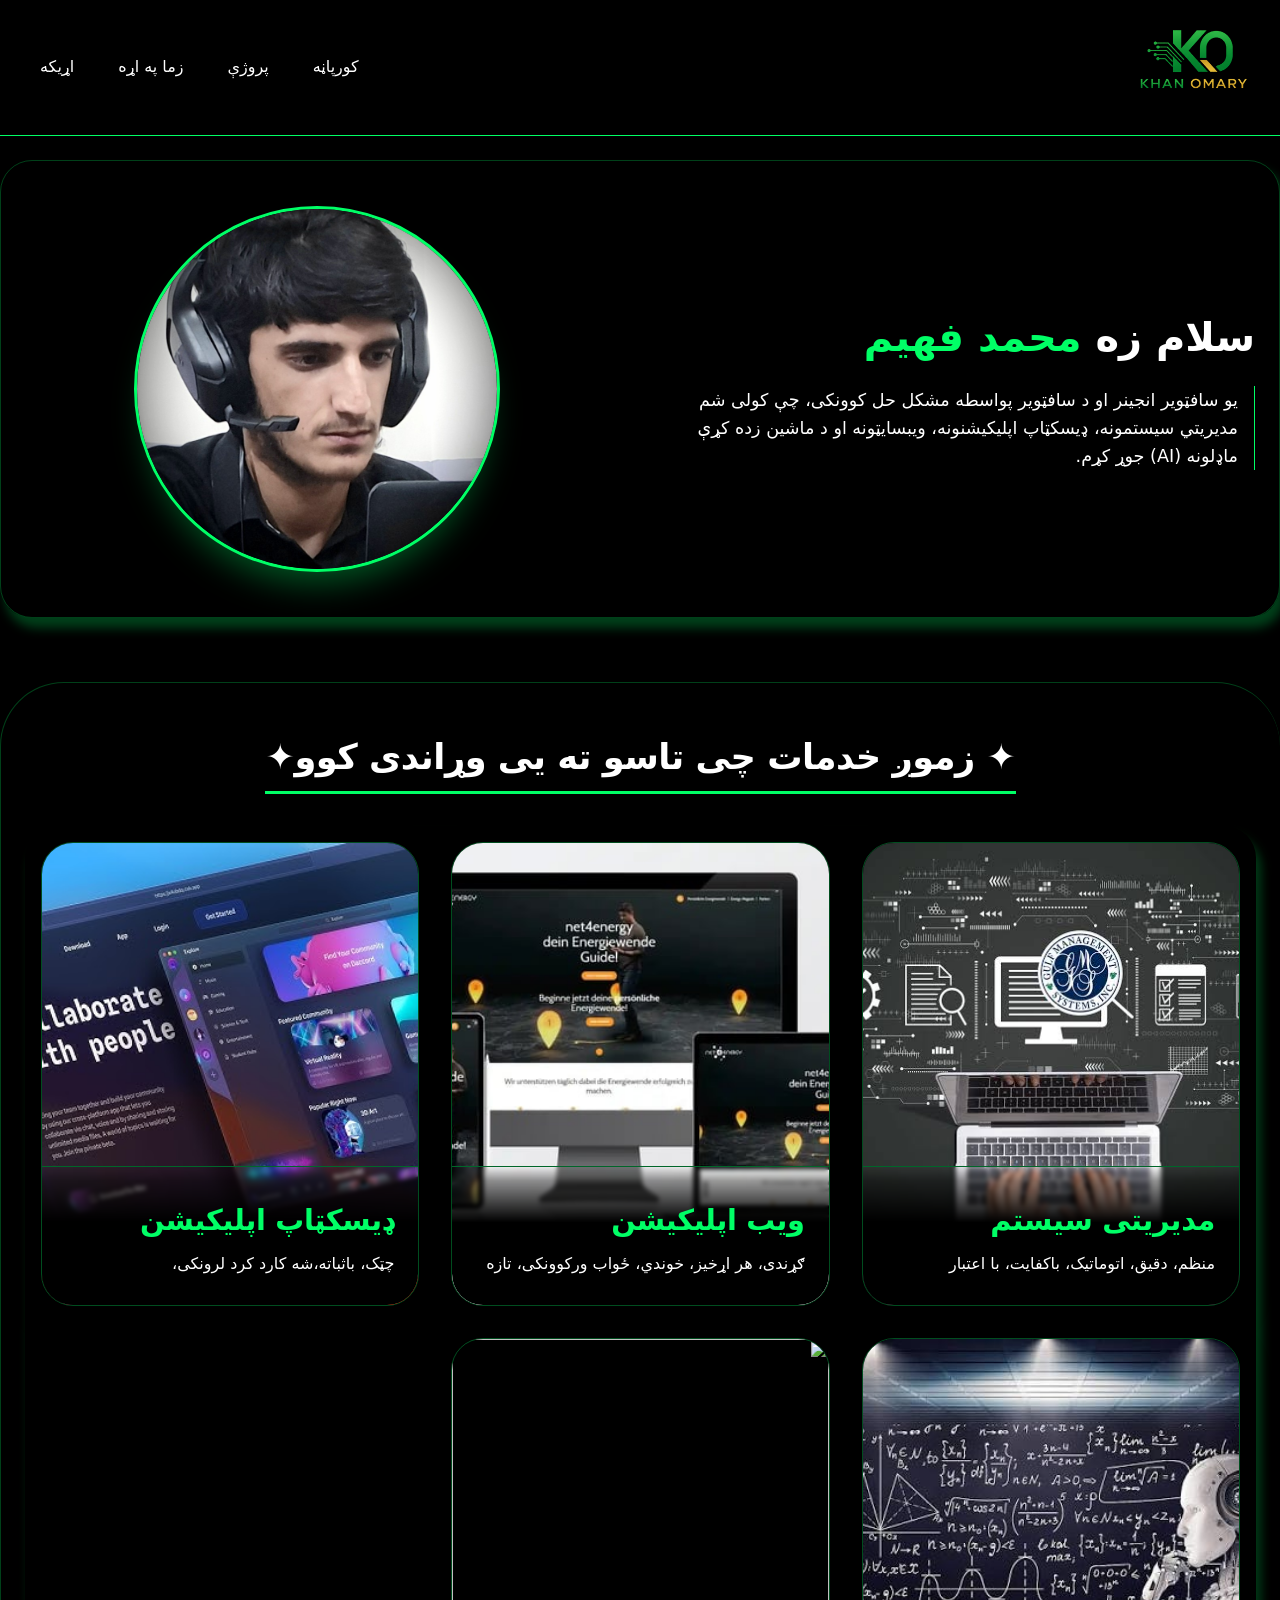
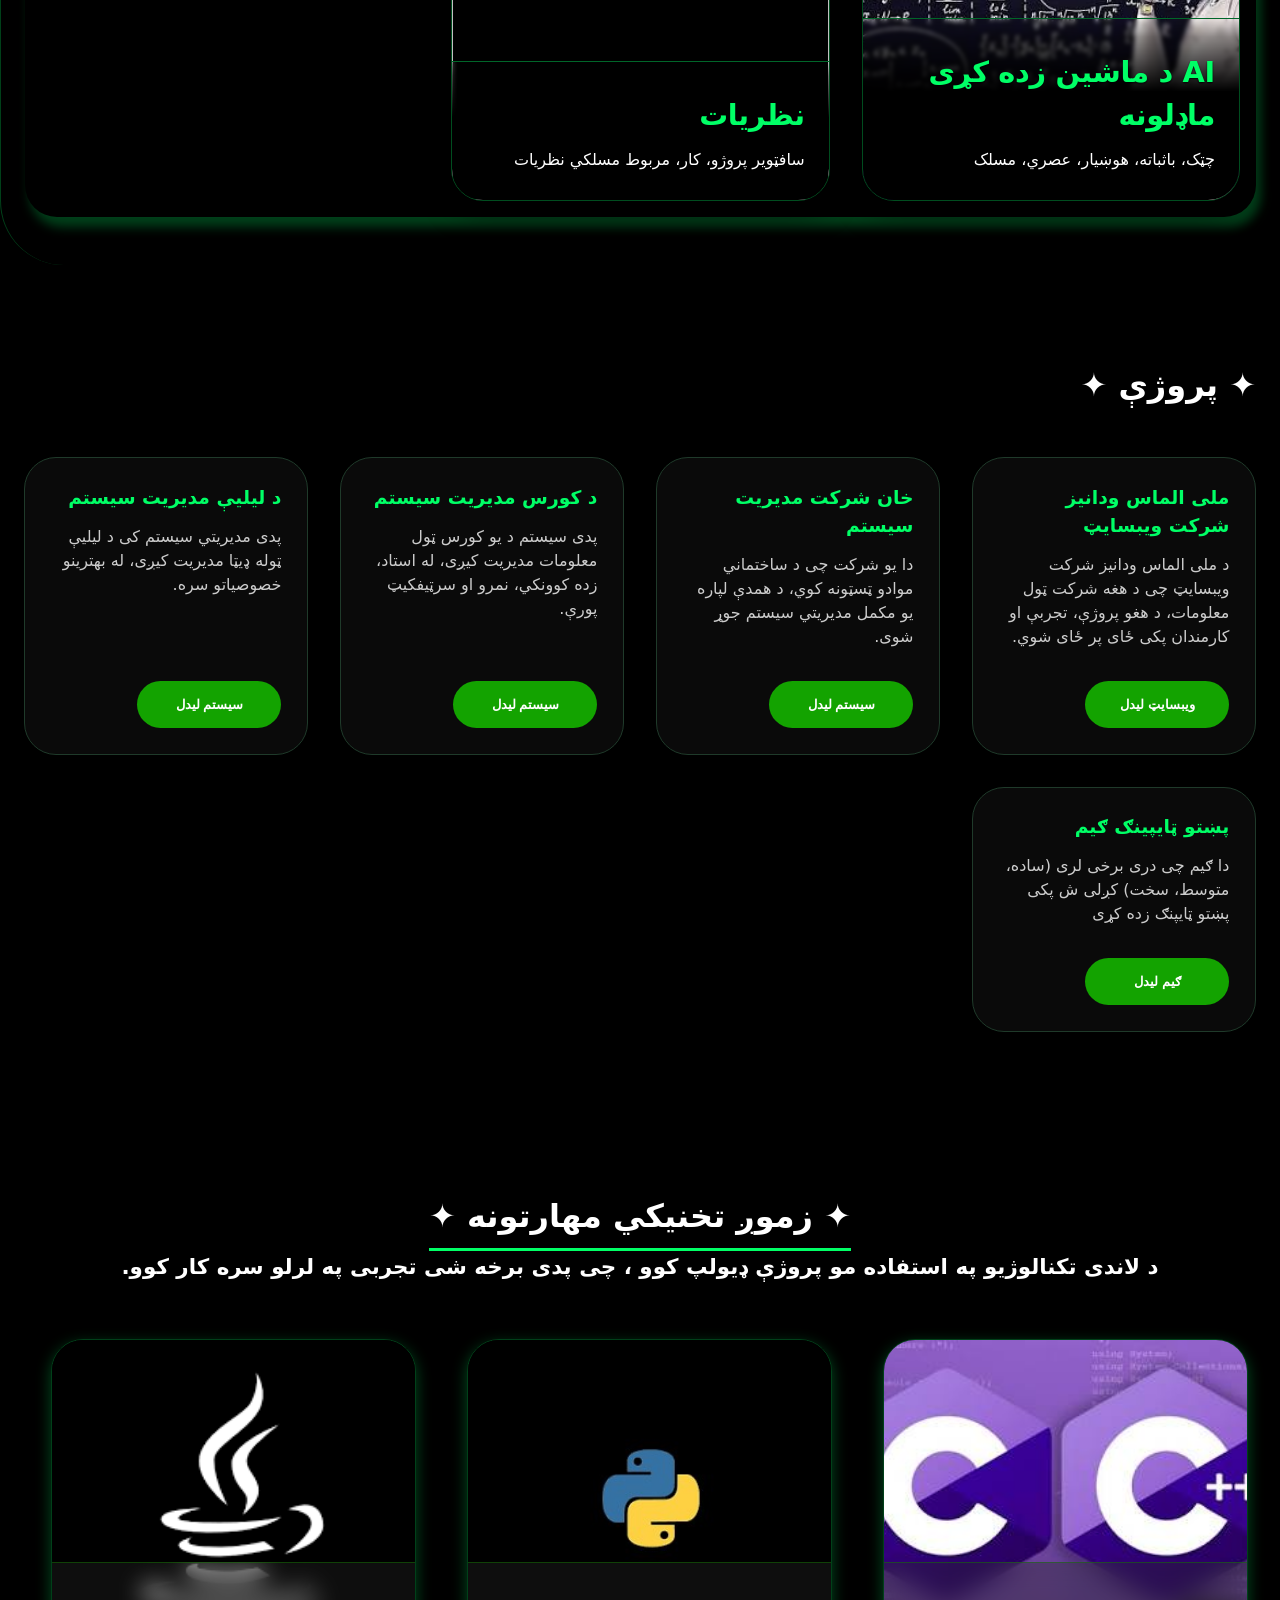
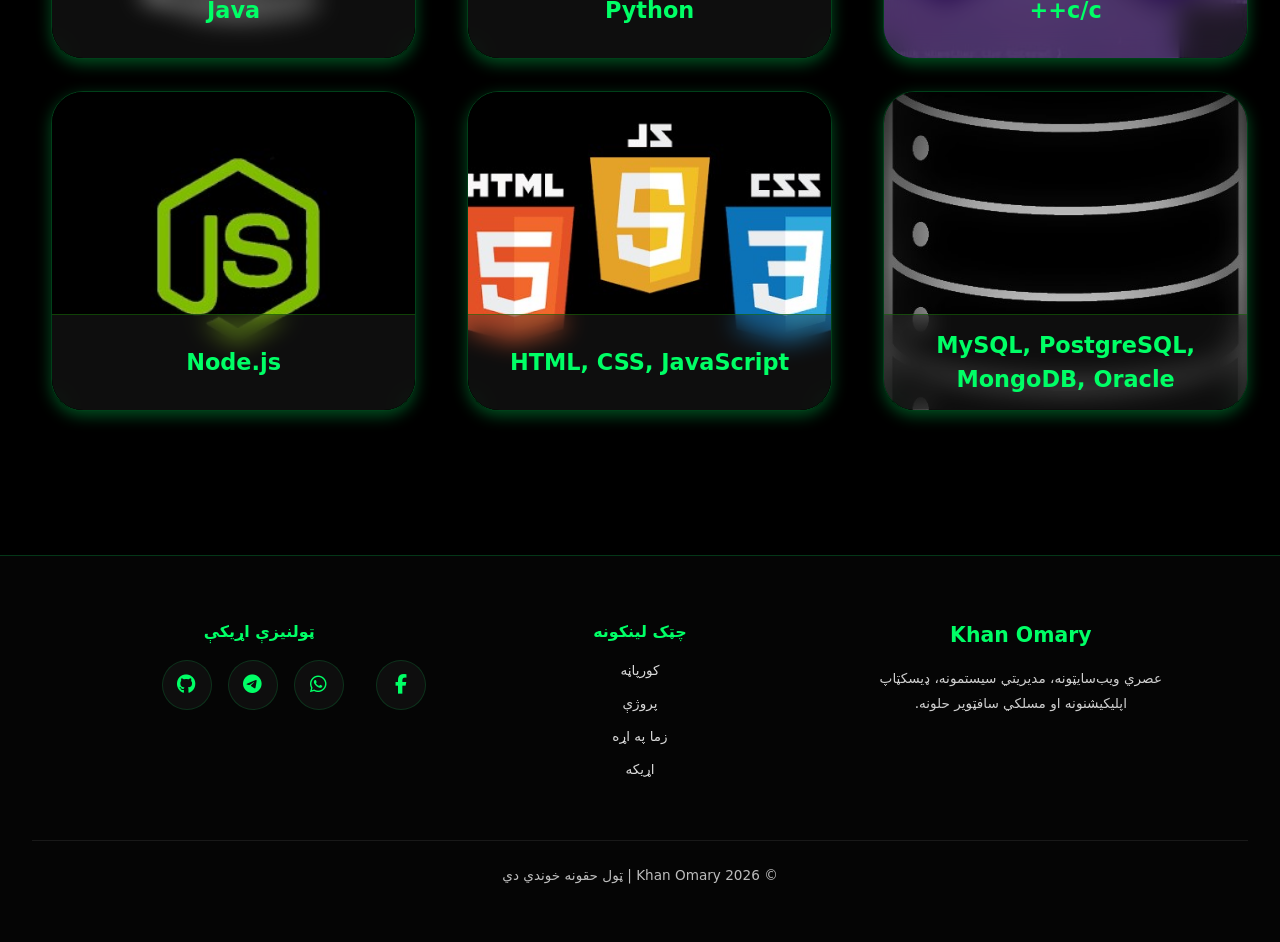
==== index.html @ f33b7aba "portpelio website first version" ====
<!DOCTYPE html>
<html lang="ps" dir="rtl">

<head>
    <meta charset="UTF-8">
    <meta name="viewport" content="width=device-width, initial-scale=1.0, viewport-fit=cover">
    <link rel="stylesheet" href="https://cdnjs.cloudflare.com/ajax/libs/font-awesome/6.5.1/css/all.min.css">
    <link rel="stylesheet" href="style/header.css">
    <link rel="stylesheet" href="style/style.css">
    <link rel="stylesheet" href="style/can_do.css">
    <link rel="stylesheet" href="style/technology.css">
    <link rel="stylesheet" href="style/project.css">
    <link rel="stylesheet" href="style/footer.css">
    <title>فهیم | شین، تور، سپین — د نبض انیمیشن</title>

</head>

<body>

    <nav>
        <div class="menu">
            <div class="logo">
                <img src="image/logo/logo2.png" alt="">
            </div>
            <div class="hamburger">
                <i class="fa-solid fa-bars"></i>
            </div>
            <ul class="nav-links">
                <li><a href="#">کورپاڼه</a></li>
                <li><a href="project.html">پروژې</a></li>
                <li><a href="about.html">زما په اړه</a></li>
                <li><a href="contact.html">اړیکه</a></li>
            </ul>
        </div>
    </nav>



    <section id="hero_section">
        <div id="info" class="hero_item">
            <h2>سلام زه <span>محمد فهیم</span></h2>
            <h4>یو سافټویر انجینر او د سافټویر پواسطه مشکل حل کوونکی، چې کولی شم مدیریتي سیستمونه، ډیسکټاپ اپلیکیشنونه،
                ویبسایټونه او د ماشین زده کړې ماډلونه (AI) جوړ کړم.</h4>
        </div>
        <div id="image" class="hero_item">
            <div class="hero-avatar">
                <img id="heroImage" src="image/hero_section/8.jpg" alt="محمد فهیم">
            </div>
        </div>
    </section>


    <section class="cards-section">
        <div class="section-badge">
            <h2>✦ زموږ خدمات چی تاسو ته یی وړاندی کوو✦</h2>
        </div>

        <div class="cards-grid">

        </div>
    </section>

    <section id="projects">
        <h2 class="section-title">✦ پروژې ✦</h2>

        <div class="projects-grid">
        </div>
    </section>

    <section id="skills-section">
        <div class="section-title">
            <h2>✦ زموږ تخنیکي مهارتونه ✦</h2>
            <h6>د لاندی تکنالوژیو په استفاده مو پروژې ډيولپ کوو ، چی پدی برخه شی تجربی په لرلو سره کار کوو.</h6>
        </div>

        <div class="skills-grid">

        </div>
    </section>


    <footer id="footer">
        <div class="footer-container">
            <div class="footer-box">
                <h2 class="footer-logo">Khan Omary</h2>
                <p>
                    عصري ویب‌سایټونه، مدیریتي سیستمونه،
                    ډیسکټاپ اپلیکیشنونه او مسلکي سافټویر حلونه.
                </p>
            </div>

            <div class="footer-box">
                <h3>چټک لینکونه</h3>
                <ul class="footer-links">
                    <li><a href="#">کورپاڼه</a></li>
                    <li><a href="project.html">پروژې</a></li>
                    <li><a href="about.html">زما په اړه</a></li>
                    <li><a href="contact.html">اړیکه</a></li>
                </ul>
            </div>

            <div class="footer-box">
                <h3>ټولنیزې اړیکې</h3>

                <div class="footer-socials">
                    <a href="https://www.facebook.com/profile.php?id=61589091702572"> <i
                            class="fa-brands fa-facebook-f"></i></a><br>
                    <a href="https://wa.me/93795741648"> <i class="fa-brands fa-whatsapp"></i> </a>
                    <a href="https://t.me/khan_omary"> <i class="fa-brands fa-telegram"></i> </a>
                    <a href="https://www.facebook.com/profile.php?id=61589091702572"> <i
                            class="fa-brands fa-github"></i> </a>

                </div>
            </div>
        </div>

        <div class="footer-bottom">
            <p>
                © 2026 Khan Omary | ټول حقونه خوندي دي
            </p>
        </div>

    </footer>

    <script src="javaScript/Home_Service.js"></script>
    <script src="javaScript/Skill_cards.js"></script>
    <script src="javaScript/projects.js"></script>
    <script src="javaScript/Hambergar.js"></script>
    <script src="javaScript/Hero_Image.js"></script>
</body>

</html>
---- style/header.css ----
/* nav {
            width: 100%;
            background: var(--black);
            border-bottom: 1px solid var(--green);
            padding: 0.2rem 0;
            position: sticky;
            top: 0;
            z-index: 100;
            backdrop-filter: blur(2px);
            background-color: rgba(0, 0, 0, 0.96);
        }

        nav .menu {
            max-width: 1280px;
            margin: auto;
            padding: 0 1.5rem;
            display: flex;
            justify-content: space-between;
            align-items: center;
            flex-wrap: wrap;
        }

        .logo {
            width: 8rem;
            height: auto;
            border-radius: 50%;
        }

        .logo img {
            width: 100%;
            border-radius: 50%;
        }

        .hamburger {
            display: none;
            color: white;
            font-size: 1.8rem;
            cursor: pointer;
        }

        .menu ul {
            display: flex;
            list-style: none;
            gap: 0.75rem;
        }

        .menu ul li a {
            text-decoration: none;
            color: var(--white);
            font-weight: 500;
            padding: 0.5rem 1rem;
            border-radius: 2rem;
            font-size: 1rem;
            transition: 0.2s;
            border: 1px solid transparent;
        }

        .menu ul li a:hover {
            color: var(--green);
            border-color: var(--green);
            background: rgba(0, 255, 102, 0.08);
        }

        @media (max-width: 720px) {

            nav .menu {
                flex-direction: row;
                justify-content: space-between;
                align-items: center;
            }

            .hamburger {
                display: block;
            }

            .nav-links {
                display: none;
                width: 100%;
                flex-direction: column;
                text-align: center;
                margin-top: 1rem;
                gap: 1rem;
            }

            .nav-links.active {
                display: flex;
            }
        } */

        nav {
            width: 100%;
            background: var(--black);
            border-bottom: 1px solid var(--green);
            padding: 0.2rem 0;
            position: sticky;
            top: 0;
            z-index: 100;
        }

        nav .menu {
            max-width: 1280px;
            margin: auto;
            padding: 0 1.5rem;
            display: flex;
            justify-content: space-between;
            align-items: center;
        }

        .logo {
            width: 8rem;
        }

        .logo img {
            width: 100%;
            border-radius: 50%;
        }

        .hamburger {
            display: none;
            color: white;
            font-size: 1.8rem;
            cursor: pointer;
        }

        .nav-links {
            display: flex;
            list-style: none;
            gap: 0.75rem;
        }

        .nav-links li a {
            text-decoration: none;
            color: white;
            padding: 0.5rem 1rem;
        }

        /* Mobile */

        /* @media (max-width: 720px) {

            .hamburger {
                display: block;
            }

            .nav-links {
                display: none;
                width: 100%;
                flex-direction: column;
                text-align: center;
                margin-top: 1rem;
            }

            .nav-links.active {
                display: flex;
            }
        } */

        @media (max-width: 720px) {

            .hamburger {
                display: block;
            }

            nav .menu {
                position: relative;
            }

            .nav-links {
                display: none;
                position: absolute;
                top: 100%;
                right: 0;

                width: 100%;
                background: #000;

                flex-direction: column;
                text-align: center;

                padding: 1rem 0;
                border-top: 1px solid #00ff66;
            }

            .nav-links.active {
                display: flex;
            }

            .nav-links li {
                margin: 0.5rem 0;
            }
        }
---- style/style.css ----
* {
    margin: 0;
    padding: 0;
    box-sizing: border-box;
}

:root {
    --black: #000000;
    --white: #ffffff;
    --green: #00ff66;
}

body {
    background-color: var(--black);
    color: var(--white);
    font-family: 'Segoe UI', 'Poppins', system-ui, -apple-system, sans-serif;
    line-height: 1.5;
    scroll-behavior: smooth;
}

section {
    padding: 3rem 1.5rem;
    margin: 0 auto;
    margin-bottom: 3rem;
    max-width: 1280px;
}

#hero_section {
    display: flex;
    flex-wrap: wrap;
    align-items: center;
    justify-content: space-between;
    gap: 4rem;
    margin-top: 1.5rem;
    border: 0.2px solid rgba(0, 255, 102, 0.25);
    border-radius: 2rem;
    box-shadow: rgba(0, 255, 102, 0.25) 5px 10px 11px;
}

#hero_section:hover {
    border-color: var(--green);
    transform: translateY(-5px);
}

.hero_item {
    flex: 1;
    min-width: 280px;
}

#info h2 {
    font-size: 2.5rem;
    font-weight: 700;
    margin-bottom: 1rem;
}

#info h2 span {
    color: var(--green);
    display: inline-block;
    padding-bottom: 0.2rem;
}

#info h4 {
    font-size: 1.1rem;
    font-weight: 400;
    line-height: 1.6;
    color: var(--white);
    border-right: 1px solid var(--green);
    padding-right: 1rem;
}

.hero-avatar {
    position: relative;
    width: 100%;
    max-width: 360px;
    margin: 0 auto;
    border-radius: 50%;
    display: flex;
    align-items: center;
    justify-content: center;
    box-shadow: 0 25px 35px -12px rgba(0, 255, 102, 0.35);
}

.hero-avatar img {
    width: 100%;
    height: 100%;
    object-fit: cover;
    border-radius: 50%;
    background: #111;
    box-shadow: none;
    position: relative;
    z-index: 2;
    transition: opacity 0.9s ease;
}


.hero-avatar::before {
    content: "";
    position: absolute;
    top: 50%;
    left: 50%;
    transform: translate(-50%, -50%);
    width: 100%;
    height: 100%;
    border-radius: 50%;
    border: 3px solid var(--green);
    z-index: 1;
    pointer-events: none;
    animation: softPulse 3s ease-in-out infinite;
}

@keyframes softPulse {
    0% {
        width: 100%;
        height: 100%;
        opacity: 0.9;
        border-width: 3px;
    }

    50% {
        width: 118%;
        height: 118%;
        opacity: 0.3;
        border-width: 2px;
    }

    100% {
        width: 100%;
        height: 100%;
        opacity: 0.7;
        border-width: 3px;
    }
}


@media (max-width: 860px) {
    #hero_section {
        flex-direction: column-reverse;
        text-align: center;
    }

    #info h4 {
        border-right: none;
        padding-right: 0;
        border-top: 2px solid var(--green);
        padding-top: 1rem;
    }

    .hero-avatar {
        max-width: 260px;
    }

    @keyframes softPulse {
        0% {
            width: 100%;
            height: 100%;
        }

        50% {
            width: 115%;
            height: 115%;
        }

        100% {
            width: 100%;
            height: 100%;
        }
    }
}

.section-title {
    text-align: center;
    font-size: 2rem;
    font-weight: 700;
    margin-bottom: 2rem;
    position: relative;
    display: inline-block;
}

.skills-grid {
    display: flex;
    flex-wrap: wrap;
    gap: 1rem;
    margin-top: 1.5rem;
}

.skill-badge {
    background: transparent;
    border: 1.5px solid var(--green);
    padding: 0.7rem 1.4rem;
    border-radius: 60px;
    font-weight: 500;
    color: var(--white);
    transition: 0.2s;
}

.skill-badge:hover {
    background: var(--green);
    color: var(--black);
    transform: translateY(-3px);
}

footer {
    text-align: center;
    padding: 2rem;
    border-top: 1px solid rgba(0, 255, 102, 0.3);
    margin-top: 2rem;
    font-size: 0.85rem;
    color: #aaa;
}

footer a {
    color: var(--green);
    text-decoration: none;
}

footer a:hover {
    text-decoration: underline;
}

::selection {
    background: var(--green);
    color: var(--black);
}
---- style/can_do.css ----
:root {
    --black: #000000;
    --white: #ffffff;
    --green: #00ff66;
}

.cards-section {
    margin-top: 4rem;
    border-top: 1px solid rgba(0, 255, 102, 0.25);
    border-left: 1px solid rgba(0, 255, 102, 0.25);
    border-radius: 4rem;
}

.section-badge {
    text-align: center;
    margin-bottom: 2rem;
}

.section-badge h2 {
    color: var(--white);
    font-size: 2.2rem;
    display: inline-block;
    border-bottom: 3px solid var(--green);
    padding-bottom: 0.5rem;
    letter-spacing: -0.5px;
}


.cards-grid {
    display: grid;
    grid-template-columns: repeat(auto-fit, minmax(300px, 1fr));
    gap: 2rem;
    padding: 1rem;
    border-radius: 2rem;
    box-shadow: rgba(0, 255, 102, 0.25) 5px 10px 11px;
}


.modern-card {
    position: relative;
    border-radius: 2rem;
    overflow: hidden;
    aspect-ratio: 4 / 4.9;
    box-shadow: 0 12px 28px rgba(0, 0, 0, 0.5);
    transition: transform 0.4s cubic-bezier(0.2, 0.9, 0.4, 1.1), box-shadow 0.4s;
    cursor: pointer;
    border: 1px solid rgba(0, 255, 102, 0.3);
}

/* د عکس سټایل — بشپړ پس‌منظر */
.modern-card .card-bg {
    position: absolute;
    top: 0;
    left: 0;
    width: 100%;
    height: 100%;
    object-fit: cover;
    z-index: 0;
    transition: transform 0.5s ease;
}

.modern-card:hover .card-bg {
    transform: scale(1.05);
}

.modern-card:hover {
    transform: translateY(-10px);
    box-shadow: 0 25px 35px -12px rgba(0, 255, 102, 0.35);
    border-color: var(--green);
}

.card-overlay {
    position: absolute;
    bottom: 0;
    left: 0;
    right: 0;
    background: linear-gradient(to top, rgba(0, 0, 0, 9) 60%, rgba(0, 0, 0, 0.4) 90%, transparent);
    padding: 2rem 1.5rem 1.8rem;
    z-index: 2;
    backdrop-filter: blur(2px);
    border-top: 1px solid rgba(0, 255, 102, 0.4);
    transition: all 0.3s;
}

.card-title {
    font-size: 1.8rem;
    font-weight: 700;
    color: var(--green);
    margin-bottom: 0.65rem;
    letter-spacing: -0.3px;
    text-shadow: 0 1px 2px var(--black);
}

.card-description {
    font-size: 1rem;
    line-height: 1.5;
    color: var(--white);
    font-weight: 500;
    text-shadow: 0 1px 1px rgba(0, 0, 0, 0.5);
}

.modern-card:hover .card-overlay {
    background: linear-gradient(to top, rgba(0, 0, 0, 0.95) 15%, rgba(0, 30, 0, 0.65) 75%, transparent);
    border-top-color: var(--green);
}

.modern-card {
    animation: cardGlideIn 0.5s ease backwards;
}

.modern-card:nth-child(1) {
    animation-delay: 0.5s;
}

.modern-card:nth-child(2) {
    animation-delay: 0.15s;
}

.modern-card:nth-child(3) {
    animation-delay: 0.25s;
}

@keyframes cardGlideIn {
    from {
        opacity: 0;
        transform: translateY(35px);
    }

    to {
        opacity: 1;
        transform: translateY(0);
    }
}

.modern-card::before {
    content: '';
    position: absolute;
    inset: 0;
    border-radius: 2rem;
    padding: 2px;
    background: linear-gradient(135deg, transparent 40%, #00ff66, transparent 70%);
    mask: linear-gradient(#fff 0 0) content-box, linear-gradient(#fff 0 0);
    -webkit-mask-composite: xor;
    mask-composite: exclude;
    opacity: 0;
    transition: opacity 0.4s;
    pointer-events: none;
    z-index: 3;
}

.modern-card:hover::before {
    opacity: 0.9;
}

@media (max-width: 780px) {
    .cards-grid {
        gap: 1.5rem;
        padding: 3rem;
    }

    .card-title {
        font-size: 1.5rem;
    }

    .card-overlay {
        padding: 1.2rem;
    }
}
---- style/technology.css ----
:root {
    --black: #000000;
    --white: #ffffff;
    --green: #00ff66;
}

#skills-section {
    width: 100%;
    padding: 4rem 0;

    display: flex;
    flex-direction: column;
    justify-content: center;
    align-items: center;
}

.section-title h2 {
    color: var(--white);
    font-size: 2rem;
    border-bottom: 3px solid #00ff66;
    display: inline-block;
    padding-bottom: 0.5rem;
}

.skills-grid {
    width: 95%;
    display: grid;
    grid-template-columns: 1fr;
    gap: 2rem;
}

.skill-card {
    position: relative;
    overflow: hidden;
    width: 95%;
    height: 320px;
    border-radius: 2rem;
    border: 1px solid rgba(0, 255, 102, 0.25);
    box-shadow: rgba(0, 255, 102, 0.3) 0px 5px 15px;
    transition: 0.4s ease;
    cursor: pointer;
}

.skill-card:hover {
    transform: translateY(-10px);
    border-color: #00ff66;
    box-shadow: rgba(0, 255, 102, 0.5) 0px 15px 30px;
}


.skill-card img {
    width: 100%;
    height: 100%;
    object-fit: cover;
}


.skill-info {
    position: absolute;
    bottom: 0;
    left: 0;

    width: 100%;
    height: 30%;

    display: flex;
    justify-content: center;
    align-items: center;

    padding: 1rem;
    text-align: center;
    backdrop-filter: blur(12px);
    background: rgba(42, 42, 42, 0.35);
    border-top: 1px solid rgba(18, 119, 0, 0.5);
}


.skill-info h2 {
    color: var(--green);
    font-size: 1.4rem;
    line-height: 1.5;
}

@media (min-width: 768px) {
    .skills-grid {
        grid-template-columns: repeat(2, 1fr);
    }
}

@media (min-width: 992px) {
    .skills-grid {
        grid-template-columns: repeat(3, 1fr);
    }
}
---- style/project.css ----
:root {
    --black: #000000;
    --white: #ffffff;
    --green: #00ff66;
}

.projects-grid {
    display: grid;
    grid-template-columns: repeat(auto-fill, minmax(280px, 1fr));
    gap: 2rem;
    margin-top: 1rem;
}

.project-card {
    display: flex;
    flex-direction: column;
    background: #0a0a0a;
    border-radius: 2rem;
    padding: 1.6rem;
    border: 1px solid #1f3a2a;
    transition: 0.25s;
    height: 100%;
}

.project-card:hover {
    border-color: var(--green);
    transform: translateY(-5px);
}

.project-card h3 {
    color: var(--green);
    margin-bottom: 0.8rem;
}

.project-card p {
    color: #ccc;
    margin-bottom: 2rem;
}

.project-tag {
    display: inline-block;
    margin-top: 1rem;
    font-size: 0.8rem;
    border-top: 1px solid var(--green);
    padding-top: 0.5rem;
    color: var(--green);
}

.app-btn {
    margin-top: auto;
    width: 9rem;
    border-radius: 2rem;
    background: #13a300;
    padding: 1rem;
    font-weight: 900;
    border: none;
}

.app-btn a {
    color: var(--white);
    text-decoration: none;
}

.app-btn:hover {
    background: #1cf200;
}

/* 
https://khan-omary.github.io/meli_almas_constraction_company/
*/
---- style/footer.css ----
#footer {
    margin-top: 5rem;
    background: #050505;
    border-top: 1px solid rgba(0, 255, 102, 0.2);
    padding-top: 4rem;
}

.footer-container {
    width: 90%;
    margin: auto;
    display: grid;
    grid-template-columns: 1fr;
    gap: 3rem;
    padding-bottom: 3rem;
}

.footer-box h2,
.footer-box h3 {
    color: var(--green);
    margin-bottom: 1rem;
}

.footer-box p {
    color: #cfcfcf;
    line-height: 1.8;
}

.footer-links {
    list-style: none;
}

.footer-links li {
    margin-bottom: 0.8rem;
}

.footer-links a {
    text-decoration: none;
    color: #d9d9d9;
    transition: 0.3s;
}

.footer-links a:hover {
    color: var(--green);
    padding-right: 5px;
}

.footer-socials {
    display: flex;
    gap: 1rem;
}

.footer-socials a {
    width: 50px;
    height: 50px;
    display: flex;
    justify-content: center;
    align-items: center;
    border-radius: 50%;
    background: rgba(255, 255, 255, 0.04);
    border: 1px solid rgba(0, 255, 102, 0.15);
    color: var(--green);
    text-decoration: none;
    font-size: 1.2rem;
    transition: 0.35s ease;
}

.footer-socials a:hover {
    transform: translateY(-5px);
    background: rgba(0, 255, 102, 0.08);
    border-color: var(--green);
    box-shadow: rgba(0, 255, 102, 0.2) 0px 8px 20px;
}

.footer-bottom {
    border-top: 1px solid rgba(255, 255, 255, 0.08);
    text-align: center;
    padding: 1.5rem;
    color: #bdbdbd;
}

@media (min-width: 768px) {
    .footer-container {
        grid-template-columns: repeat(2, 1fr);
    }
}

@media (min-width: 992px) {
    .footer-container {
        grid-template-columns: repeat(3, 1fr);
    }
}
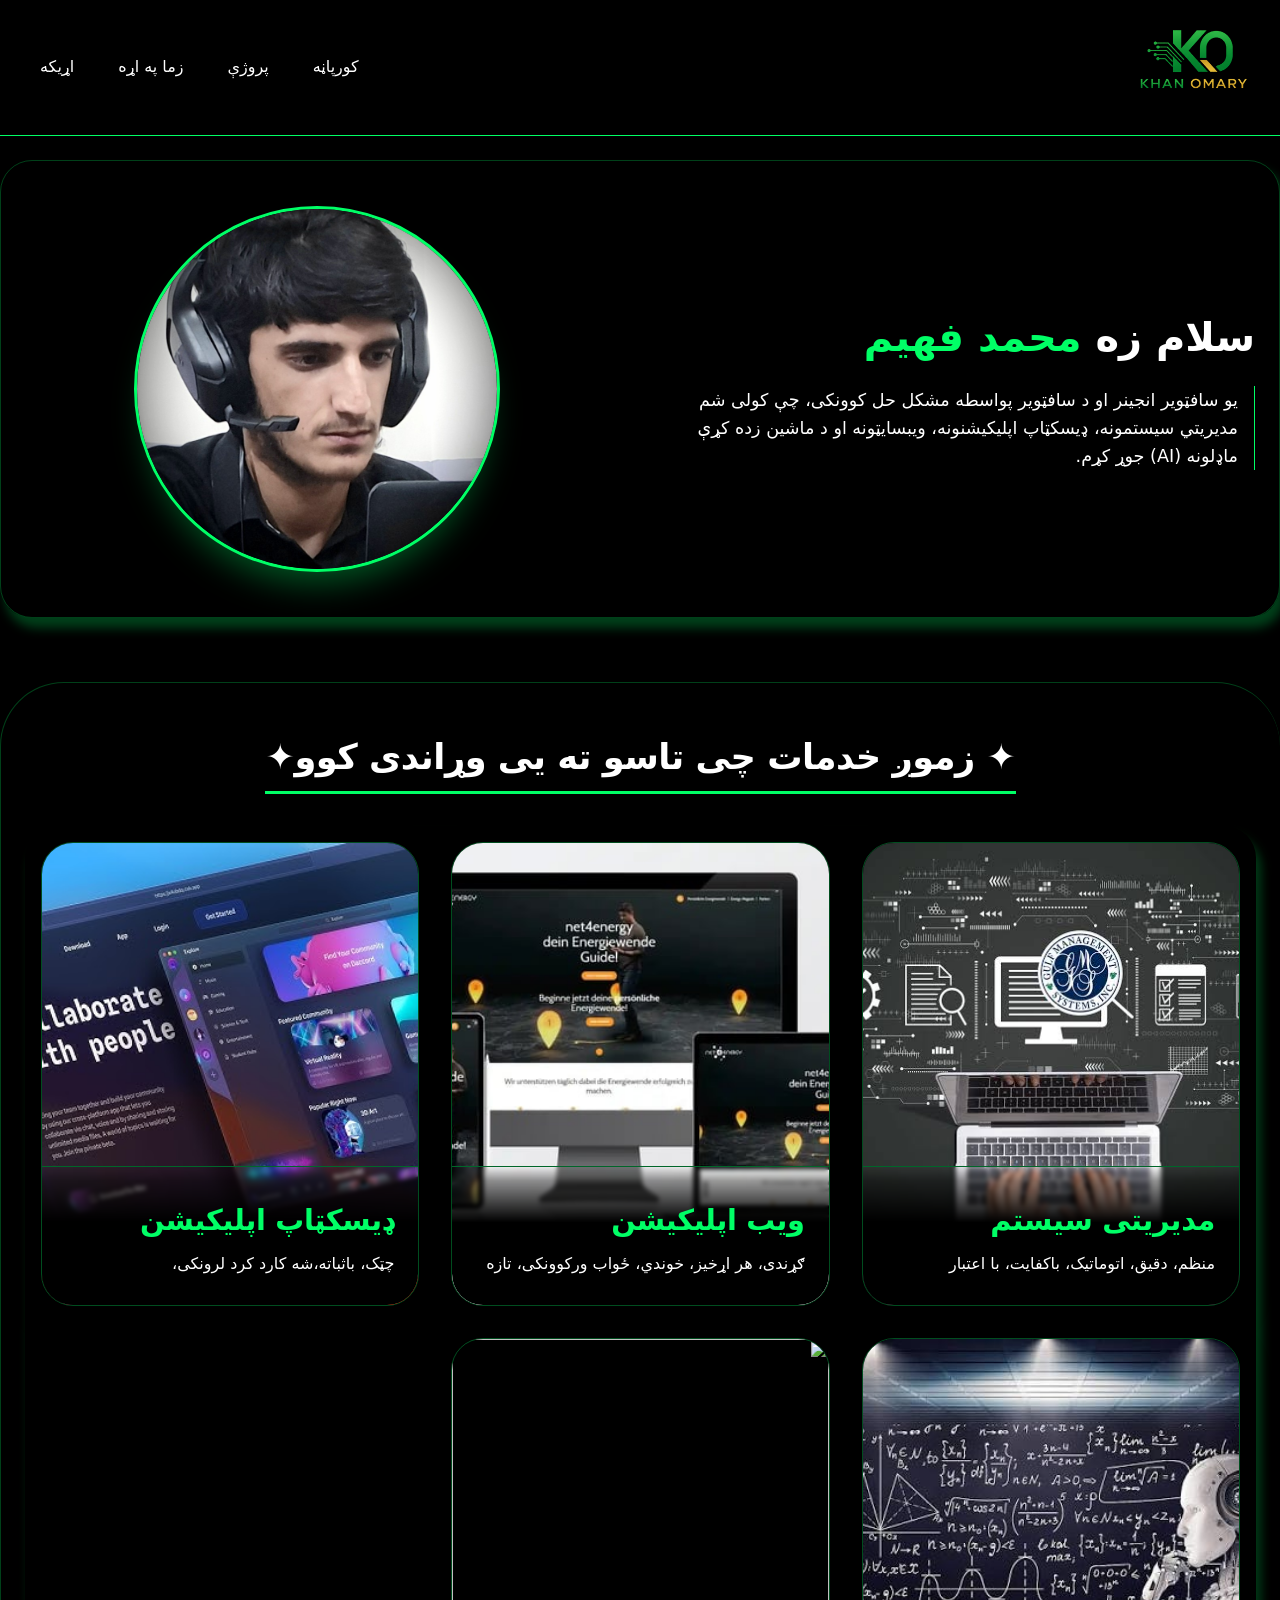
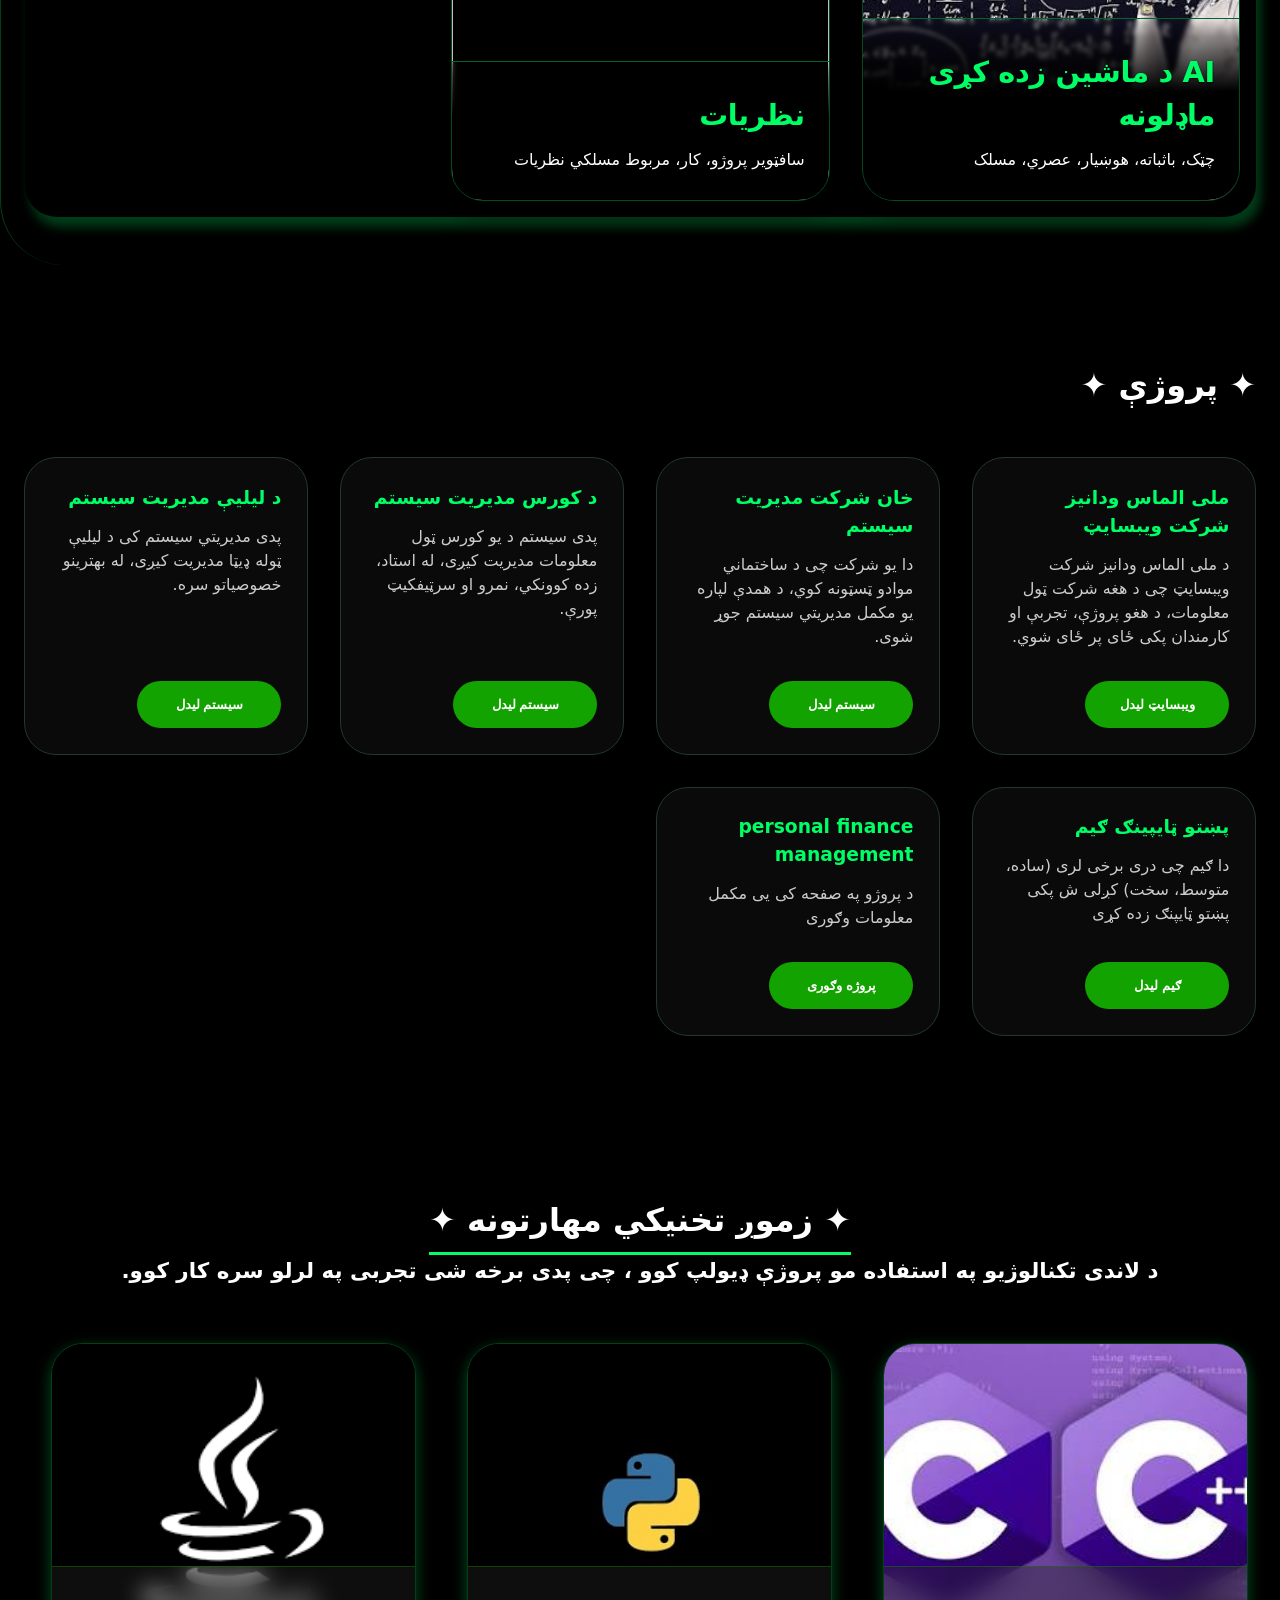
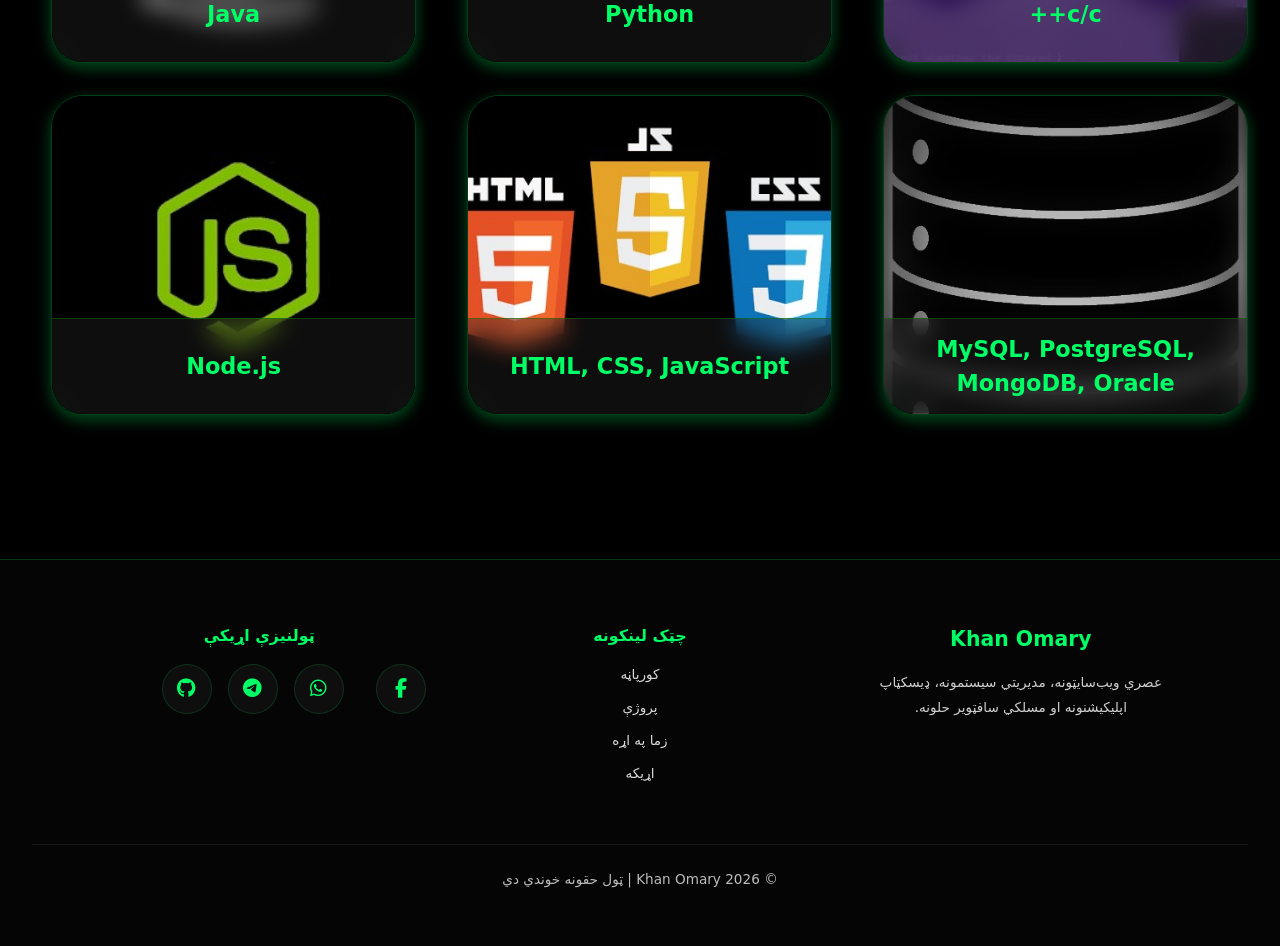
==== commit 4a4fe841: "personal finance management added" ====
--- a/index.html
+++ b/index.html
@@ -11,7 +11,7 @@
     <link rel="stylesheet" href="style/technology.css">
     <link rel="stylesheet" href="style/project.css">
     <link rel="stylesheet" href="style/footer.css">
-    <title>فهیم | شین، تور، سپین — د نبض انیمیشن</title>
+    <title>محمد فهیم</title>
 
 </head>
 
